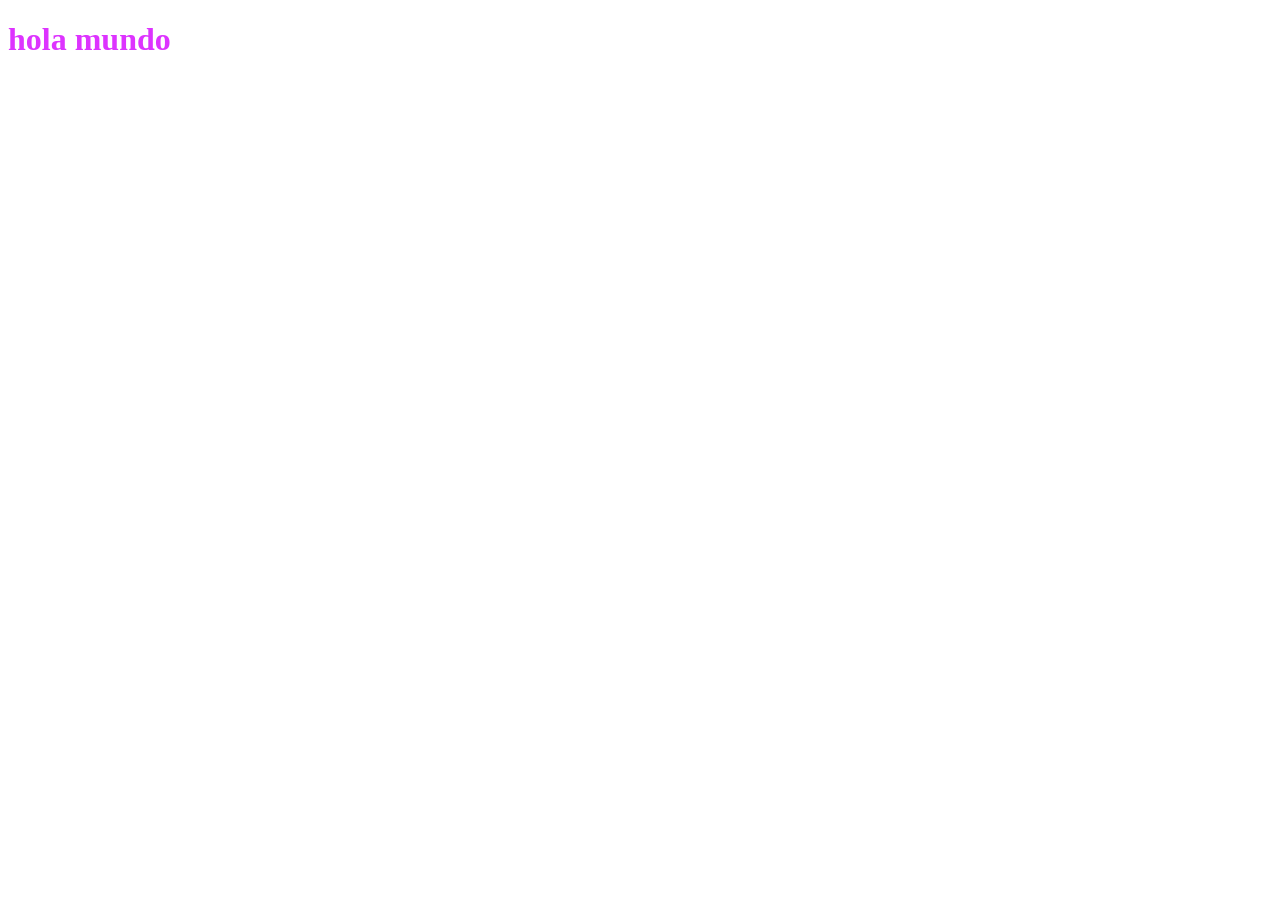
==== index.html @ 5ef5620c "Init commit" ====
<!DOCTYPE html>
<html>
<head>
	<title></title>
	<style>
		* {
		color: #d3f;		}
	</style>
	<script>
		let numero = 10;
		alert(numero - 1);
	</script>
</head>
<body>
<h1>hola mundo</h1>
</body>
</html>
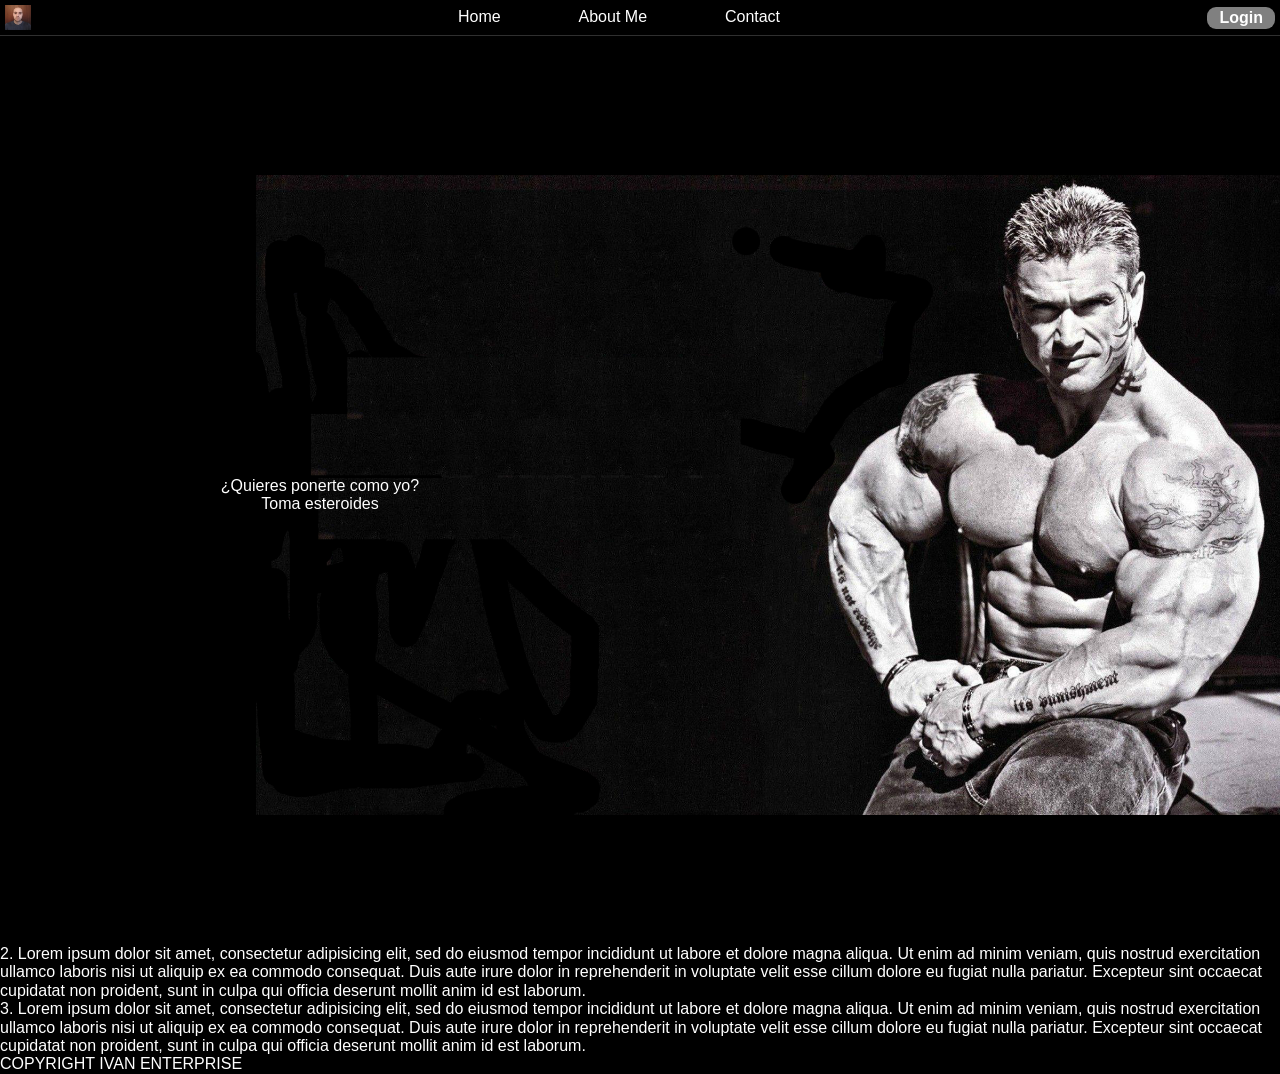
==== commit 950ab44c: "Nav inicial y prueba seccion Home" ====
--- a/index.html
+++ b/index.html
@@ -1,17 +1,52 @@
 <!DOCTYPE html>
-<html>
+<html lang="es">
 <head>
-	<title></title>
-	<style>
-		* {
-		color: #d3f;		}
-	</style>
-	<script>
-		let numero = 10;
-		alert(numero - 1);
-	</script>
+	<title>Gym Session Register</title>
+	<meta charset="UTF-8">
+    <meta name="viewport" content="width=device-width, initial-scale=1.0">
+    <link rel="stylesheet" type="text/css" href="css/styles.css">
+    <link rel="stylesheet" type="text/css" href="css/normalize.css">
+    <script src="js/script.js"></script>
 </head>
 <body>
-<h1>hola mundo</h1>
+		<header class="prueba">
+			<nav>
+				<img src="img/Foto Ivan.jpeg" alt="">
+				<ul>
+					<a href="">Home</a>
+					<a href="#AboutMe">About Me</a>
+					<a href="#Contact">Contact</a>
+				</ul>
+				<button><strong>Login</strong></button>
+			</nav>
+		</header>
+	<main>
+		<div id="Home">
+			<img src="img/bodybuilder2.svg" alt="hombre haciendo pesas" class="main_img">
+			<div class="main-text">
+				<p>¿Quieres ponerte como yo?</p>
+				<p>Toma esteroides</p>
+			</div>
+
+
+		</div>
+		<div id="AboutMe">
+			2. Lorem ipsum dolor sit amet, consectetur adipisicing elit, sed do eiusmod
+			tempor incididunt ut labore et dolore magna aliqua. Ut enim ad minim veniam,
+			quis nostrud exercitation ullamco laboris nisi ut aliquip ex ea commodo
+			consequat. Duis aute irure dolor in reprehenderit in voluptate velit esse
+			cillum dolore eu fugiat nulla pariatur. Excepteur sint occaecat cupidatat non
+			proident, sunt in culpa qui officia deserunt mollit anim id est laborum.
+		</div>
+		<div id="Contact">
+			3. Lorem ipsum dolor sit amet, consectetur adipisicing elit, sed do eiusmod
+			tempor incididunt ut labore et dolore magna aliqua. Ut enim ad minim veniam,
+			quis nostrud exercitation ullamco laboris nisi ut aliquip ex ea commodo
+			consequat. Duis aute irure dolor in reprehenderit in voluptate velit esse
+			cillum dolore eu fugiat nulla pariatur. Excepteur sint occaecat cupidatat non
+			proident, sunt in culpa qui officia deserunt mollit anim id est laborum.
+		</div>
+	</main>
+	<footer>COPYRIGHT IVAN ENTERPRISE</footer>
 </body>
 </html>
--- a/css/styles.css
+++ b/css/styles.css
@@ -0,0 +1,82 @@
+body{
+	font-family: sans-serif;
+	color: white;
+	background-color: black;
+}
+
+main{
+	padding-top: 5vh;
+}
+
+nav{
+	display: flex;
+	justify-content: space-between;
+	gap:10px;
+	padding: 5px;
+	border-bottom: 1px solid rgba(53, 53, 53, 0.9);
+	align-items: center;
+	background-color: #0009;
+	position: fixed;
+	width: 100%;
+}
+
+nav ul{
+	display: flex;
+	justify-content: space-around;
+	min-width: 400px;
+	text-align: center;
+}
+
+nav a{
+	text-decoration: none;
+	color: white;
+}
+
+nav button{
+	border-style: none;
+	background-color: grey;
+	font-family: sans-serif;
+	font-size: 16px;
+	color: white;
+	border-radius: 9px;
+	padding: 2px 12px;
+}
+
+nav img{
+	height: 25px;
+}
+
+#Home{
+	display: flex;
+	height: 100vh;
+	align-items: center;
+	justify-content: end;
+}
+
+#Home img{
+	order: 2;
+	width: 80%;
+}
+
+#Home p{
+	color: white;
+}
+
+.main-text{
+	order: 1;
+	position: absolute;
+	width:50%;
+	left:0;
+	text-align: center;
+}
+
+@media screen and (max-width: 600px){
+	nav{
+		flex-direction: column;
+		justify-content: center;
+
+	}
+	nav ul{
+		flex-direction: column;
+	}
+}
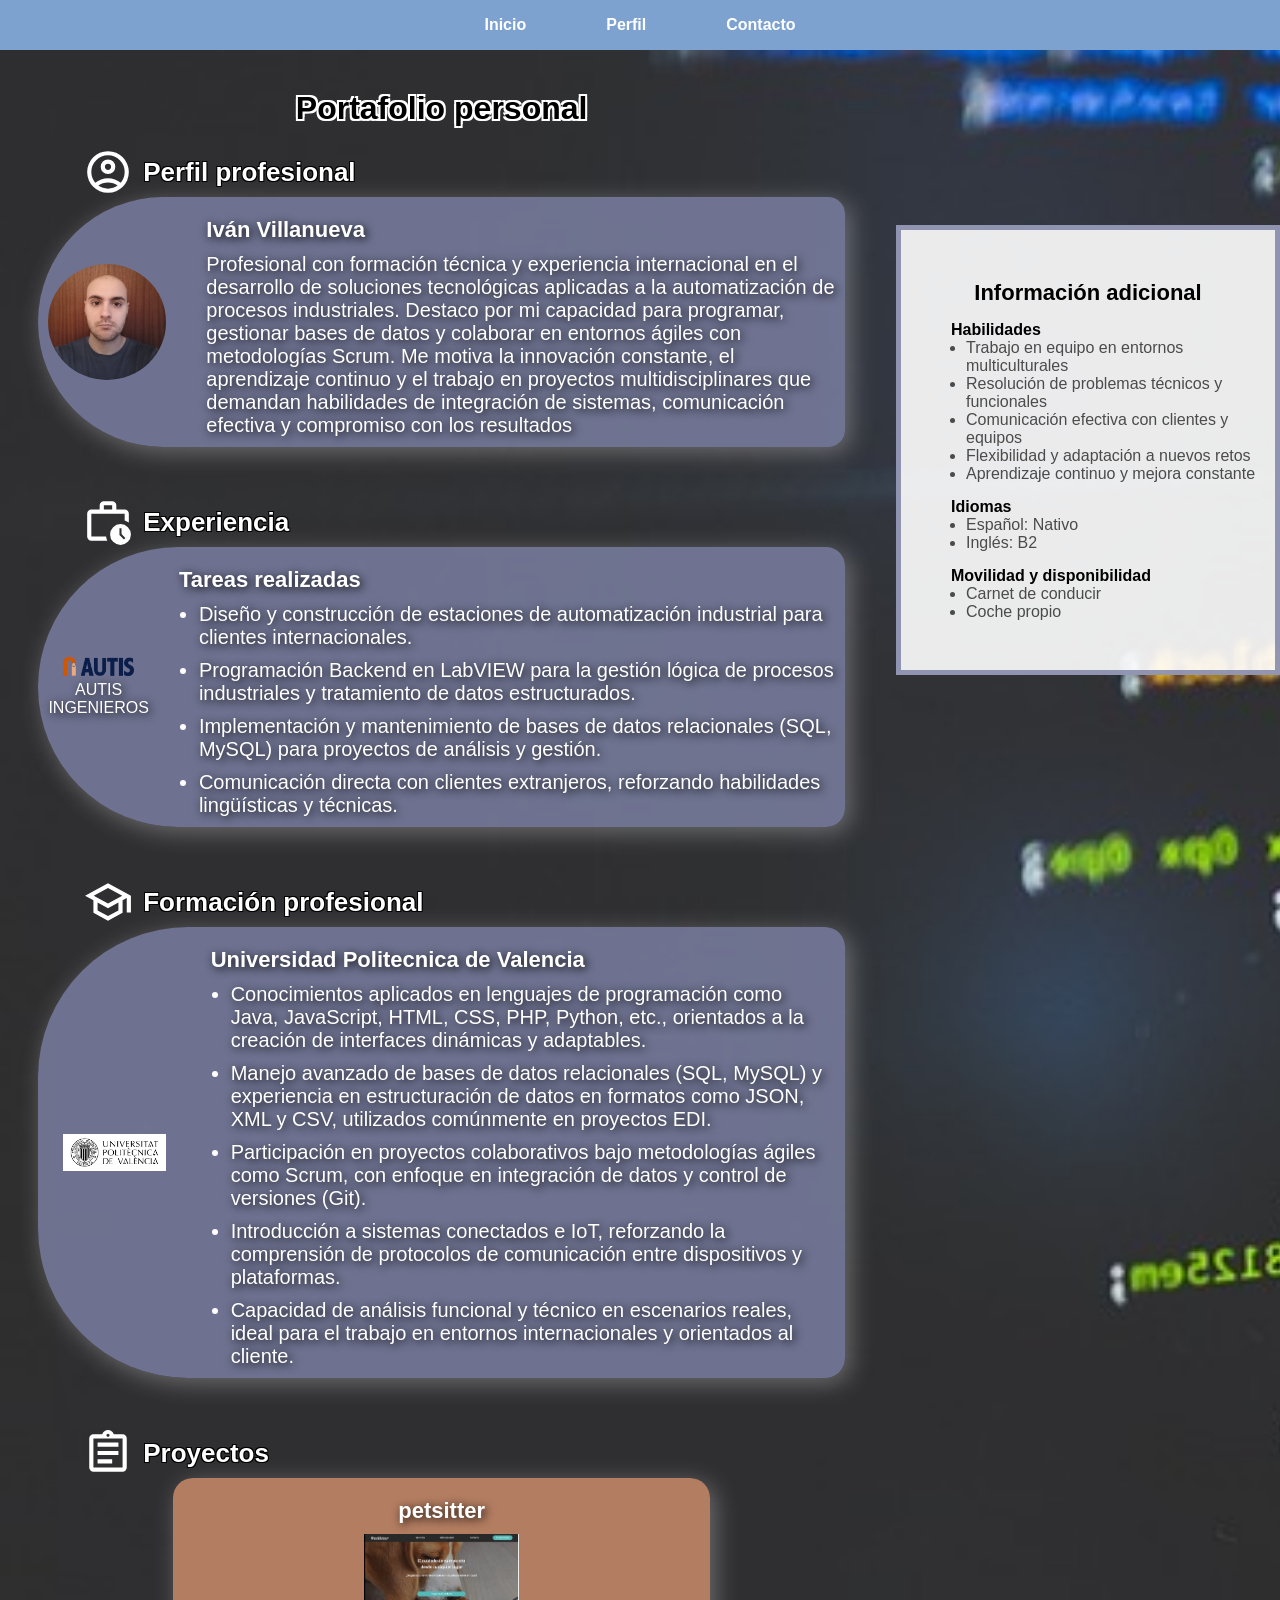
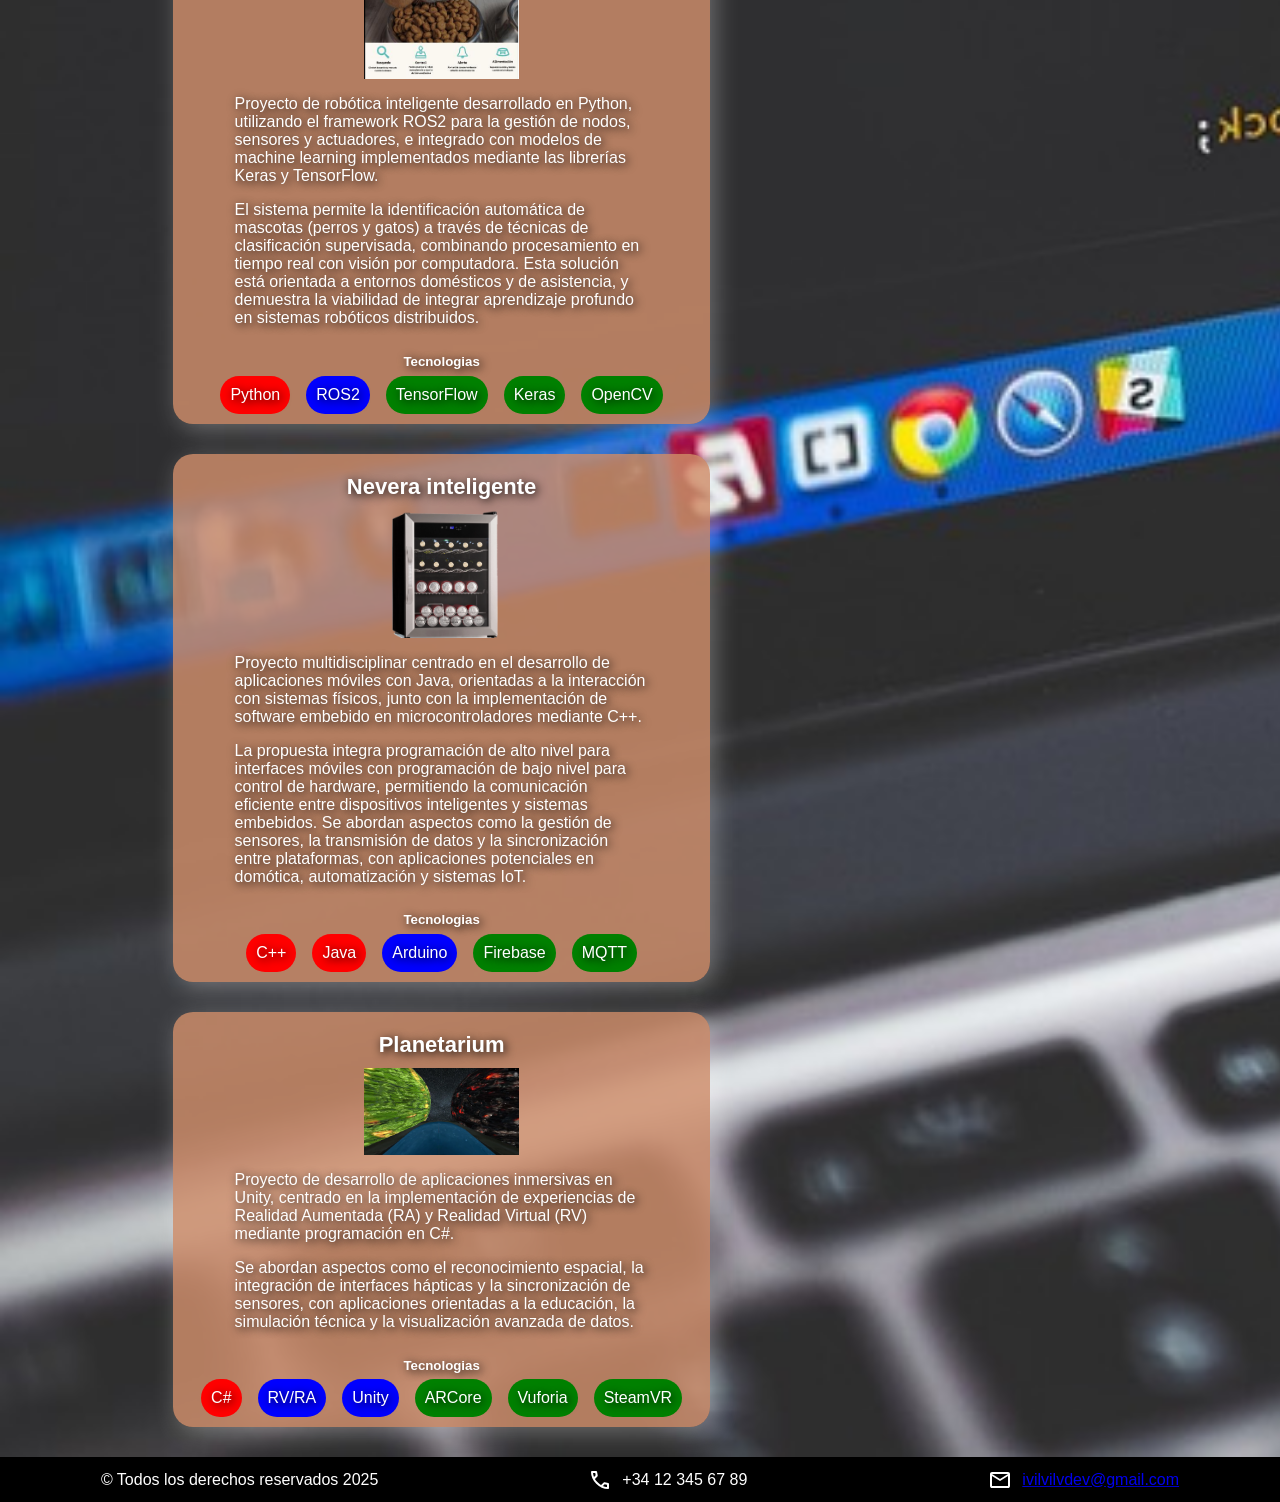
==== commit 5a200984: "Retoques de los primeros proyectos del portafolio" ====
--- a/index.html
+++ b/index.html
@@ -1,52 +1,247 @@
 <!DOCTYPE html>
 <html lang="es">
 <head>
-	<title>Gym Session Register</title>
 	<meta charset="UTF-8">
-    <meta name="viewport" content="width=device-width, initial-scale=1.0">
-    <link rel="stylesheet" type="text/css" href="css/styles.css">
-    <link rel="stylesheet" type="text/css" href="css/normalize.css">
-    <script src="js/script.js"></script>
+	<meta name="viewport" content="width=device-width, initial-scale=1.0">
+	<title>Portafolio de Ivan Villanueva</title>
+	<link rel="stylesheet" type="text/css" href="css/styles_profile.css">
 </head>
 <body>
-		<header class="prueba">
-			<nav>
+	<header>
+		<nav>
+			<ul>
+				<li>
+					<a href="index.html">Inicio</a>
+				</li>
+				<li>
+					<a href="#">Perfil</a>
+				</li>
+				<li>
+					<a href="#">Contacto</a>
+				</li>
+			</ul>
+		</nav>
+	</header>
+	<div class="main-frame">
+	<main>
+		<h1>Portafolio personal</h1>
+		<section>
+			<div class="section_title">
+				<img src="img/profile_icon.svg" alt="" class="section_icon">
+				<h2>Perfil profesional</h2>
+			</div>
+
+			<div class="profile">
 				<img src="img/Foto Ivan.jpeg" alt="">
+				<div>
+					<h3>Iván Villanueva</h3>
+					<p>
+						Profesional con formación técnica y experiencia internacional en 
+						el desarrollo de soluciones tecnológicas aplicadas a la 
+						automatización de procesos industriales. Destaco por mi 
+						capacidad para programar, gestionar bases de datos y colaborar 
+						en entornos ágiles con metodologías Scrum. Me motiva la 
+						innovación constante, el aprendizaje continuo y el trabajo en 
+						proyectos multidisciplinares que demandan habilidades de 
+						integración de sistemas, comunicación efectiva y compromiso 
+						con los resultados
+					</p>
+				</div>
+			</div>
+		</section>
+		
+		<div class="section_title">
+			<img src="img/experience_icon.svg" alt="" class="section_icon">
+			<h2>Experiencia</h2>
+		</div>
+
+		<div class="experience">
+			<div>
+				<img src="img/autis_logo.png" alt="" class="autis_logo">
+				<p>AUTIS INGENIEROS</p>	
+			</div>
+
+			<div>
+				<h3>Tareas realizadas</h3>
 				<ul>
-					<a href="">Home</a>
-					<a href="#AboutMe">About Me</a>
-					<a href="#Contact">Contact</a>
+					<li>
+						Diseño y construcción de estaciones de automatización 
+						industrial para clientes internacionales.
+					</li>
+					<li>
+						Programación Backend en LabVIEW para la gestión lógica de 
+						procesos industriales y tratamiento de datos estructurados.
+					</li>
+					<li>
+						Implementación y mantenimiento de bases de datos 
+						relacionales (SQL, MySQL) para proyectos de análisis y 
+						gestión.
+					</li>
+					<li>
+						Comunicación directa con clientes extranjeros, reforzando 
+						habilidades lingüísticas y técnicas.
+					</li>
 				</ul>
-				<button><strong>Login</strong></button>
-			</nav>
-		</header>
-	<main>
-		<div id="Home">
-			<img src="img/bodybuilder2.svg" alt="hombre haciendo pesas" class="main_img">
-			<div class="main-text">
-				<p>¿Quieres ponerte como yo?</p>
-				<p>Toma esteroides</p>
-			</div>
-
-
-		</div>
-		<div id="AboutMe">
-			2. Lorem ipsum dolor sit amet, consectetur adipisicing elit, sed do eiusmod
-			tempor incididunt ut labore et dolore magna aliqua. Ut enim ad minim veniam,
-			quis nostrud exercitation ullamco laboris nisi ut aliquip ex ea commodo
-			consequat. Duis aute irure dolor in reprehenderit in voluptate velit esse
-			cillum dolore eu fugiat nulla pariatur. Excepteur sint occaecat cupidatat non
-			proident, sunt in culpa qui officia deserunt mollit anim id est laborum.
-		</div>
-		<div id="Contact">
-			3. Lorem ipsum dolor sit amet, consectetur adipisicing elit, sed do eiusmod
-			tempor incididunt ut labore et dolore magna aliqua. Ut enim ad minim veniam,
-			quis nostrud exercitation ullamco laboris nisi ut aliquip ex ea commodo
-			consequat. Duis aute irure dolor in reprehenderit in voluptate velit esse
-			cillum dolore eu fugiat nulla pariatur. Excepteur sint occaecat cupidatat non
-			proident, sunt in culpa qui officia deserunt mollit anim id est laborum.
-		</div>
+
+			</div>
+
+		</div>
+		<div class="section_title">
+			<img src="img/studies_icon.svg" alt="" class="section_icon">
+			<h2>Formación profesional</h2>
+		</div>
+
+		<div class="studies">
+			<img src="img/logo_UPV.jpg" alt="" class="logo_UPV">
+			<div>
+				<h3>Universidad Politecnica de Valencia</h3>
+				<ul>
+					<li>
+						Conocimientos aplicados en lenguajes de programación como 
+						Java, JavaScript, HTML, CSS, PHP, Python, etc., orientados a la 
+						creación de interfaces dinámicas y adaptables.
+					</li>
+					<li>
+						Manejo avanzado de bases de datos relacionales (SQL, 
+						MySQL) y experiencia en estructuración de datos en formatos 
+						como JSON, XML y CSV, utilizados comúnmente en proyectos 
+						EDI.
+					</li>
+					<li>
+						Participación en proyectos colaborativos bajo metodologías 
+						ágiles como Scrum, con enfoque en integración de datos y 
+						control de versiones (Git).
+					</li>
+					<li>
+						Introducción a sistemas conectados e IoT, reforzando la 
+						comprensión de protocolos de comunicación entre 
+						dispositivos y plataformas.
+					</li>
+					<li>
+						Capacidad de análisis funcional y técnico en escenarios reales, 
+						ideal para el trabajo en entornos internacionales y orientados 
+						al cliente.	
+					</li>
+				</ul>
+			</div>
+		</div>
+		<div class="section_title">
+			<img src="img/assignment_icon.svg" alt="" class="section_icon">
+			<h2>Proyectos</h2>
+		</div>
+
+		<div class="projects">
+			<h3>petsitter</h3>
+			<img src="img/landing_page_petsitter.PNG" alt="" class="img_nevera">
+			<p>
+				Proyecto de robótica inteligente desarrollado en Python, utilizando el framework ROS2 para la gestión de nodos,
+				sensores y actuadores, e integrado con modelos de machine learning implementados mediante las librerías Keras y
+				TensorFlow. 
+			</p>
+			<p>
+				El sistema permite la identificación automática de mascotas (perros y gatos) a través de técnicas 
+				de clasificación supervisada, combinando procesamiento en tiempo real con visión por computadora. Esta solución
+				está orientada a entornos domésticos y de asistencia, y demuestra la viabilidad de integrar aprendizaje 
+				profundo en sistemas robóticos distribuidos.
+			</p>
+			<h5>
+				Tecnologias
+			</h5>
+			<ul>
+				<li class="red">Python</li>
+				<li class="blue">ROS2</li>
+				<li class="green">TensorFlow</li>
+				<li class="green">Keras</li>
+				<li class="green">OpenCV</li>
+			</ul>
+			
+			
+		</div>
+		<div class="projects">
+			<h3>Nevera inteligente</h3>
+			<img src="img/nevera inteligente.png" alt="" class="img_nevera">
+			<p>
+				Proyecto multidisciplinar centrado en el desarrollo de aplicaciones móviles con Java, orientadas a la 
+				interacción con sistemas físicos, junto con la implementación de software embebido en microcontroladores 
+				mediante C++.
+			</p>
+			<p>
+				La propuesta integra programación de alto nivel para interfaces móviles con programación de 
+				bajo nivel para control de hardware, permitiendo la comunicación eficiente entre dispositivos inteligentes 
+				y sistemas embebidos. Se abordan aspectos como la gestión de sensores, la transmisión de datos y la 
+				sincronización entre plataformas, con aplicaciones potenciales en domótica, automatización y sistemas IoT.
+			</p>
+			<h5>
+				Tecnologias
+			</h5>
+			<ul>
+				<li class="red">C++</li>
+				<li class="red">Java</li>
+				<li class="blue">Arduino</li>
+				<li class="green">Firebase</li>
+				<li class="green">MQTT</li>
+			</ul>
+		</div>
+		<div class="projects">
+			<h3>Planetarium</h3>
+			<img src="img/planetarium.PNG" alt="" class="img_nevera">
+			<p>
+				Proyecto de desarrollo de aplicaciones inmersivas en Unity, centrado en la implementación de experiencias de
+				Realidad Aumentada (RA) y Realidad Virtual (RV) mediante programación en C#.
+			</p>
+			<p>
+				Se abordan aspectos como el reconocimiento espacial, la integración de interfaces hápticas y la 
+				sincronización de sensores, con aplicaciones orientadas a la educación, la simulación técnica y la 
+				visualización avanzada de datos.
+			</p>
+			<h5>
+				Tecnologias
+			</h5>
+			<ul>
+				<li class="red">C#</li>
+				<li class="blue">RV/RA</li>
+				<li class="blue">Unity</li>
+				<li class="green">ARCore</li>
+				<li class="green">Vuforia</li>
+				<li class="green">SteamVR</li>
+			</ul>
+		</div>
+
 	</main>
-	<footer>COPYRIGHT IVAN ENTERPRISE</footer>
+	<aside>
+		<h3>Información adicional</h3>
+		<h4>Habilidades</h4>
+		<ul>
+			<li>Trabajo en equipo en entornos multiculturales</li>
+			<li>Resolución de problemas técnicos y funcionales</li>
+			<li>Comunicación efectiva con clientes y equipos</li>
+			<li>Flexibilidad y adaptación a nuevos retos</li>
+			<li>Aprendizaje continuo y mejora constante</li>
+		</ul>
+		<h4>Idiomas</h4>
+		<ul>
+			<li>Español: Nativo</li>
+			<li>Inglés: B2</li>
+		</ul>
+		<h4>Movilidad y disponibilidad</h4>
+		<ul>
+			<li>Carnet de conducir</li>
+			<li>Coche propio</li>
+		</ul>
+	</aside>
+	</div>
+	<footer>
+		© Todos los derechos reservados 2025
+		<div>
+			<img src="img/call_icon.svg" alt="phone icon" class="footer_image">
+			+34 12 345 67 89	
+		</div>
+		<div>
+			<img src="img/mail_icon.svg" alt="" class="footer_image">
+			<a href="mailto:ivanvillanueva2899@gmail.com">ivilvilvdev@gmail.com</a>
+		</div>
+
+	</footer>
+	
 </body>
 </html>
--- a/css/styles_profile.css
+++ b/css/styles_profile.css
@@ -0,0 +1,296 @@
+*{
+	padding: 0;
+	margin: 0;
+	box-sizing: border-box;
+	font-family: sans-serif;
+}
+
+body{
+	display: flex;
+	flex-direction: column;
+	justify-content: center;
+	
+	
+	color: white;
+	text-shadow: 2px 2px 10px black;
+	height: 100%;
+}
+
+.profile, .experience, .studies{
+	background-color: rgba(125, 130, 165, 0.82);
+	display: flex;
+	width: 90%;
+	margin: auto;
+	border-radius: 20px;
+	border-top-left-radius: 150px;
+	border-bottom-left-radius: 150px;
+	align-items: center;
+	padding: 10px;
+	box-shadow: rgba(255, 255, 255, 0.3) 5px 5px 25px;
+	margin-bottom: 30px;
+}
+
+h3 + p{
+	font-size: 20px;
+}
+
+h3{
+	margin: 10px 0;
+	font-size: 22px;
+}
+
+.profile img{
+	width: 15%;
+	border-radius: 50%;
+}
+
+.profile div{
+	margin-left: 40px;
+}
+
+h1{
+	margin: 40px 0 0 0;
+	text-align: center;
+	color: black;
+  	text-shadow: -2px -2px 0 white,
+               2px -2px 0 white,
+              -2px  2px 0 white,
+               2px  2px 0 white;
+}
+
+h2{
+	font-size: 26px;
+  	text-shadow: -1px -1px 0 black,
+       1px -1px 0 black,
+      -1px  1px 0 black,
+       1px  1px 0 black;
+}
+
+main{
+	display: flex;
+	flex-direction: column;
+	justify-content: flex-start;
+	left: -15.5%;
+	width: 70%;
+	position: relative;
+}
+
+header{
+	height: 50px;
+	position: fixed;
+	z-index: 10;
+	top: 0;
+	width: 100%;
+	background-color: rgba(94, 139, 196, .8);
+	margin-bottom: 50px;
+}
+
+nav ul{
+	height: 50px;
+	display: flex;
+	align-items: center;
+	justify-content: center;
+}
+
+nav li:hover{
+	background-color: rgba(94, 139, 255, .8);
+	transition: background-color .8s;
+}
+
+nav li{
+	list-style: none;
+	height: 100%;
+	display: flex;
+	align-items: center;
+	padding: 0 20px;
+}
+
+nav ul a{
+	text-decoration: none;
+	text-shadow: none;
+	margin: 0px 20px;
+	color: white;
+	font-weight: bold;
+}
+
+.autis_logo{
+	width: 70%;
+	margin: auto;
+}
+
+.section_icon{
+	width: 50px;
+}
+
+.section_title{
+	margin-bottom: 0;
+	margin-left: 10%;
+    margin-top: 20px;
+    display: flex;
+    align-items: center;
+    gap: 10px;
+ }
+
+ .experience div:first-child{
+	display: flex;
+	flex-direction: column;
+	width: 15%;
+	gap:5px;
+	text-align: center;
+	justify-content: center;
+	margin-right: 30px;
+}
+
+.experience li{
+	margin-left: 20px;
+	font-size: 20px;
+}
+
+.experience ul{
+	display: flex;
+	flex-direction: column;
+	gap: 10px;
+}
+
+.logo_UPV{
+	width: 13%;
+	margin: 0 15px;
+}
+
+.studies li{
+	font-size: 20px;
+	margin-left: 20px;
+}
+
+.studies div{
+	margin-left: 30px;
+}
+
+.studies ul{
+	display: flex;
+	flex-direction: column;
+	gap: 10px;
+}
+
+footer{
+	background-color: rgba(0,0,0, 1);
+	display: flex;
+	justify-content: center;
+	align-items: center;
+	gap: 200px;
+	height: 5vh;
+	position: relative;
+	z-index: 10;
+}
+
+footer div{
+	display: flex;
+	align-items: center;
+	min-width: 200px;
+}
+
+.footer_image{
+	height: 10%;
+	margin: 0 10px;
+}
+
+.main-frame{
+	display: flex;
+	justify-content: center;
+	height: 100%;
+	background: url("../img/fondo_pantalla5.jpg");
+	background-size: cover;
+	margin-top: 50px;
+}
+
+aside{
+	display: flex;
+	flex-direction: column;
+	justify-content: center;
+	width: 30%;
+	height: 50vh;
+	top: 25%;
+	background-color: rgba(255,255,255,.9);
+	position: fixed;
+	right: 0;
+	text-shadow: none;
+	border: 5px solid rgba(125, 130, 165, 0.82);
+}
+
+h4, aside h3{
+	color: black;
+	text-shadow: none;
+	margin-top: 15px;
+}
+
+aside h3{
+	margin-bottom: 0;
+	margin-top: 0;
+	text-align: center;
+}
+
+h4, aside ul{
+	margin-left: 50px;
+}
+
+aside li{
+	color: rgba(75,75,75);
+	margin-left: 15px;
+}
+
+.img_nevera{
+	width: 30%;
+}
+
+.projects{
+	display: flex;
+	flex-direction: column;
+	width: 60%;
+	margin: auto;
+	border-radius: 20px;
+	align-items: center;
+	padding: 10px;
+	box-shadow: rgba(255, 255, 255, 0.3) 5px 5px 25px;
+	margin-bottom: 30px;
+	background-color: rgba(209, 143, 108, 0.82);
+}
+
+.projects div{
+	flex-direction: column;
+}
+
+.projects p{
+	width: 80%;
+	margin-top: 1em;
+}
+
+.projects ul{
+	list-style: none;
+	display: flex;
+	gap: 1em;
+	margin: 0;
+	padding: 0;
+
+}
+
+.projects li{
+	border-radius: 20px;
+	padding: 10px;
+}
+
+.red{
+	background-color: red;
+}
+
+.blue{
+	background-color: blue;
+}
+
+.green{
+	background-color: green;
+}
+
+h5{
+	margin-top: 2em;
+	margin-bottom: 0.5em;
+}
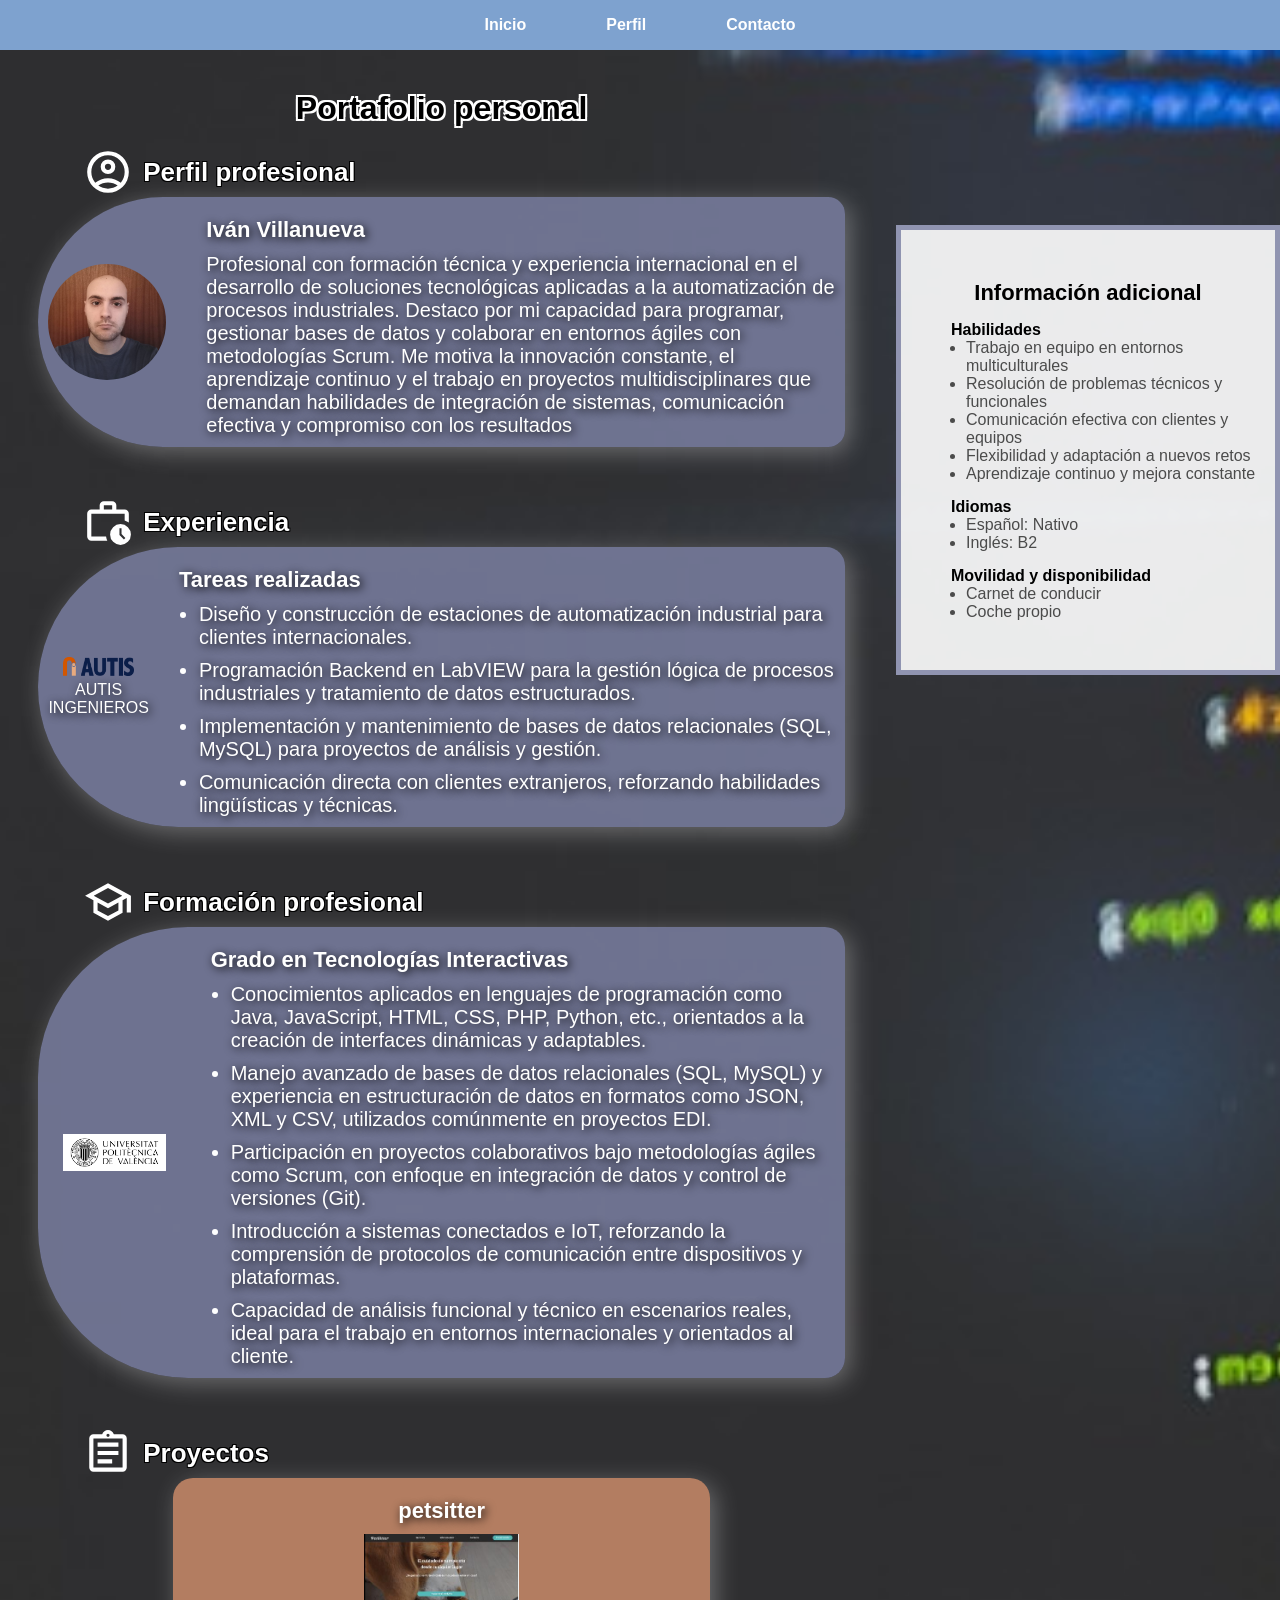
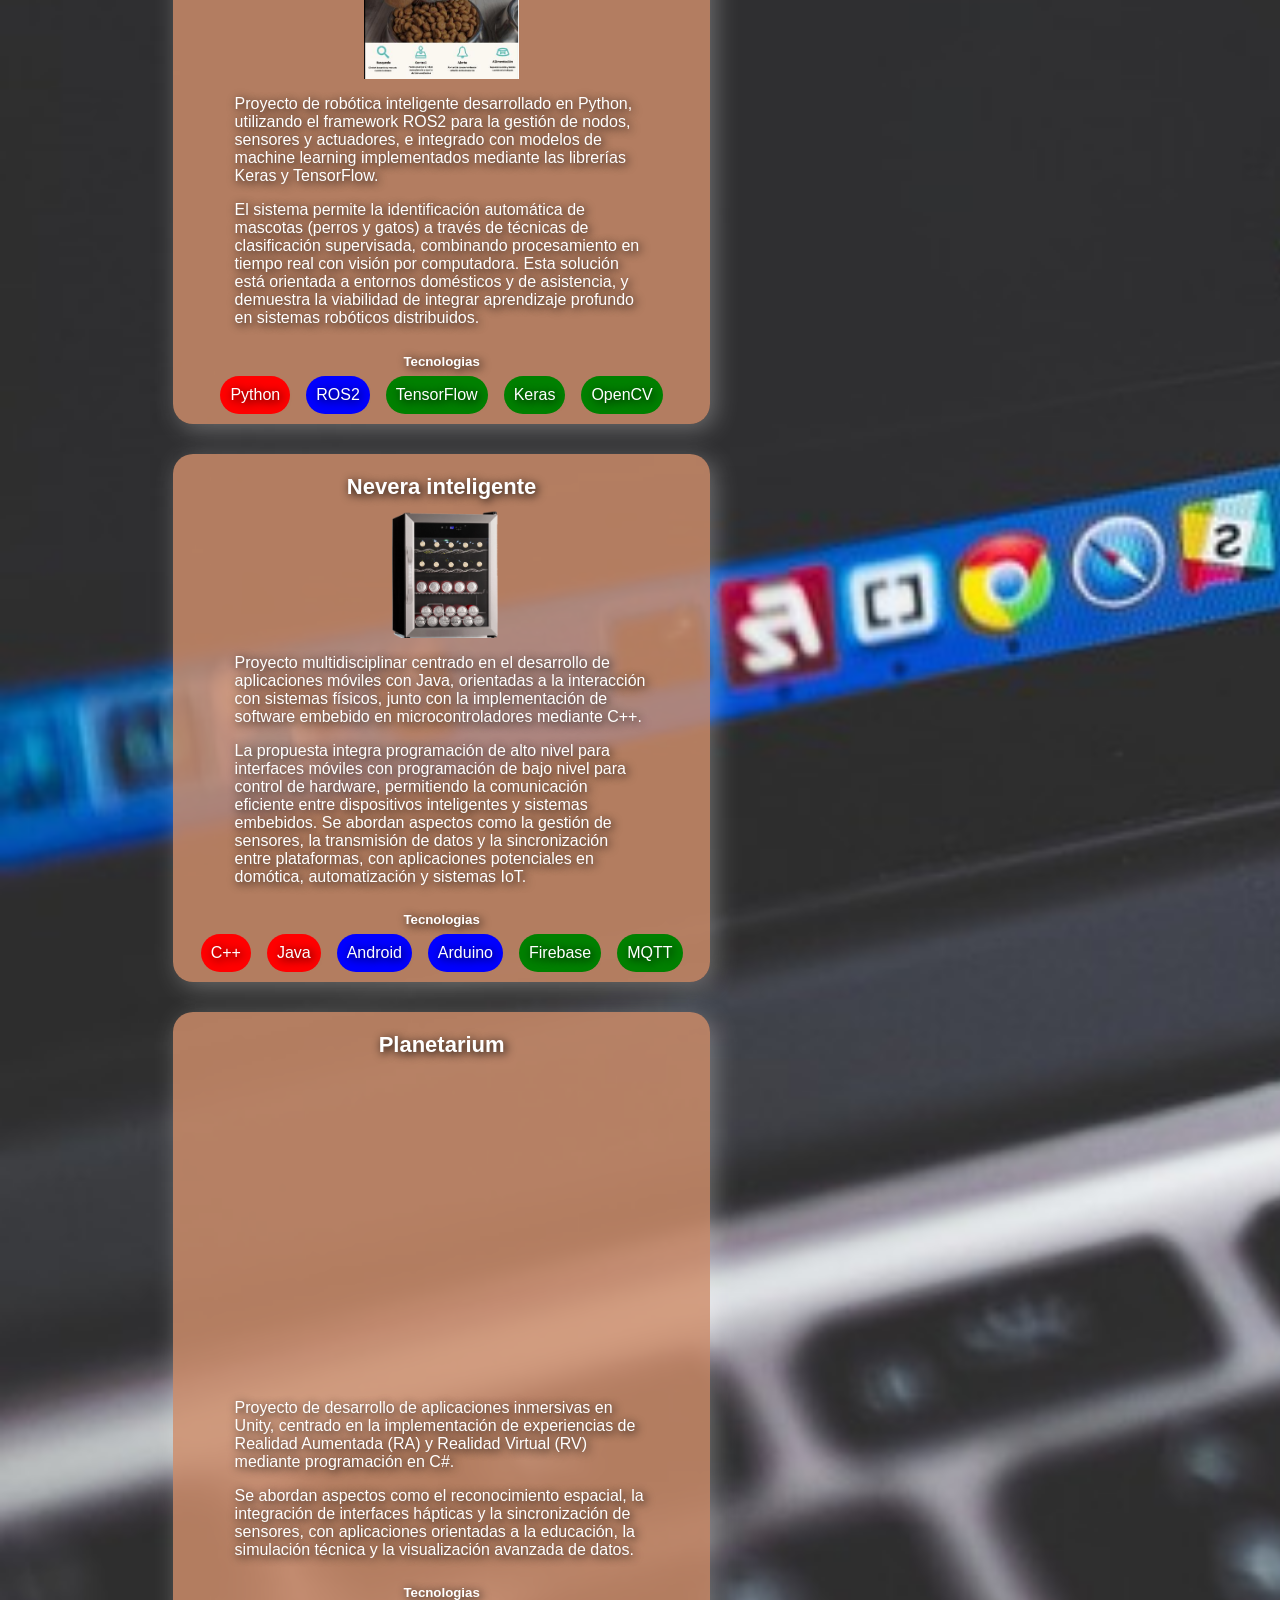
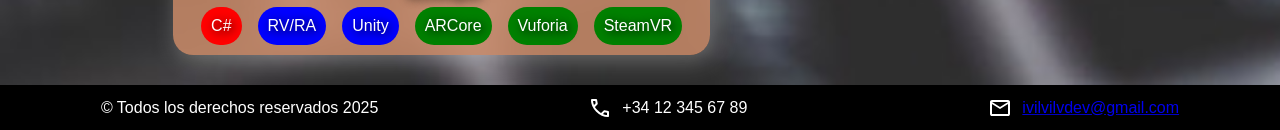
==== commit 687216c2: "Mejoras en el contenido de Planetarium" ====
--- a/index.html
+++ b/index.html
@@ -94,7 +94,7 @@
 		<div class="studies">
 			<img src="img/logo_UPV.jpg" alt="" class="logo_UPV">
 			<div>
-				<h3>Universidad Politecnica de Valencia</h3>
+				<h3>Grado en Tecnologías Interactivas</h3>
 				<ul>
 					<li>
 						Conocimientos aplicados en lenguajes de programación como 
@@ -177,6 +177,7 @@
 			<ul>
 				<li class="red">C++</li>
 				<li class="red">Java</li>
+				<li class="blue">Android</li>
 				<li class="blue">Arduino</li>
 				<li class="green">Firebase</li>
 				<li class="green">MQTT</li>
@@ -184,7 +185,17 @@
 		</div>
 		<div class="projects">
 			<h3>Planetarium</h3>
+			<!--
 			<img src="img/planetarium.PNG" alt="" class="img_nevera">
+			-->
+			<iframe width="560" height="315"
+				src="https://www.youtube.com/embed/20aK0ELt-Vw"
+				title="YouTube video player"
+				frameborder="0"
+				allow="accelerometer; autoplay; clipboard-write; encrypted-media; gyroscope; picture-in-picture"
+				allowfullscreen>
+			</iframe>
+
 			<p>
 				Proyecto de desarrollo de aplicaciones inmersivas en Unity, centrado en la implementación de experiencias de
 				Realidad Aumentada (RA) y Realidad Virtual (RV) mediante programación en C#.
@@ -244,4 +255,6 @@
 	</footer>
 	
 </body>
+
+
 </html>
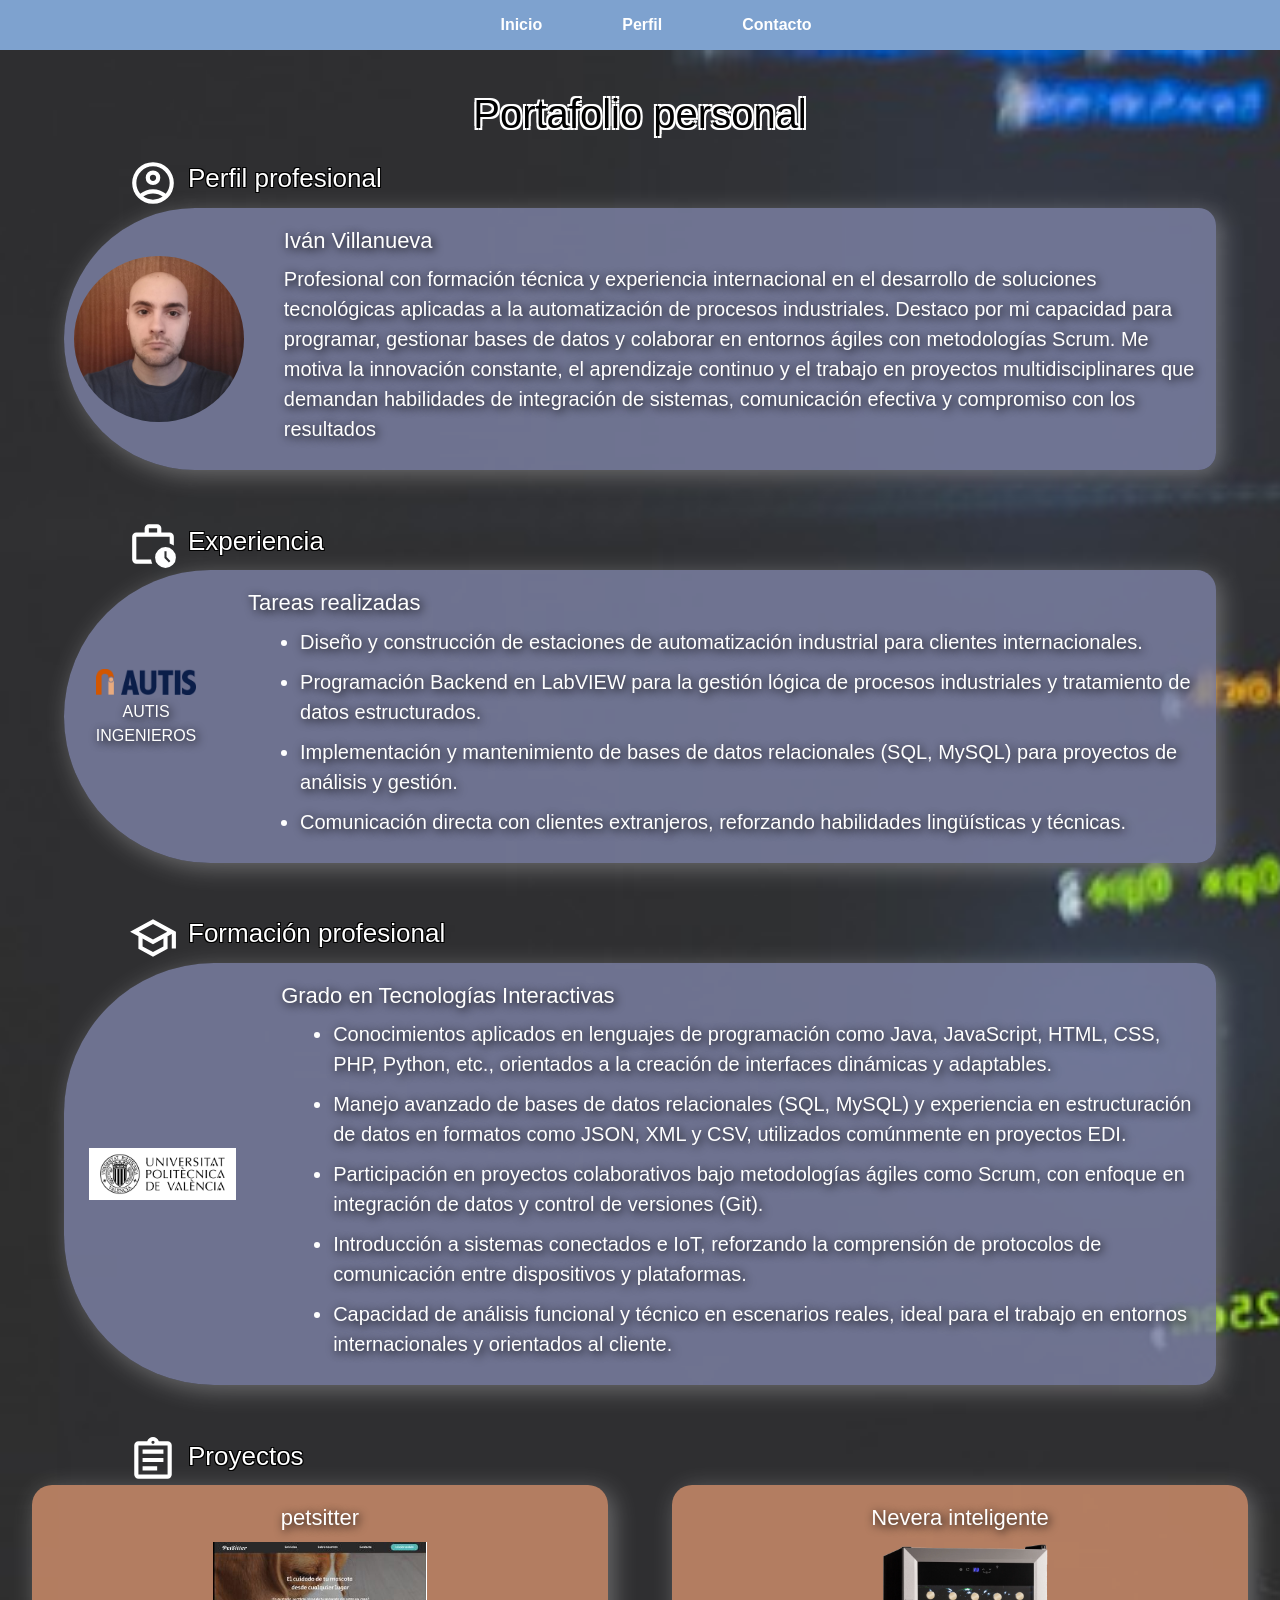
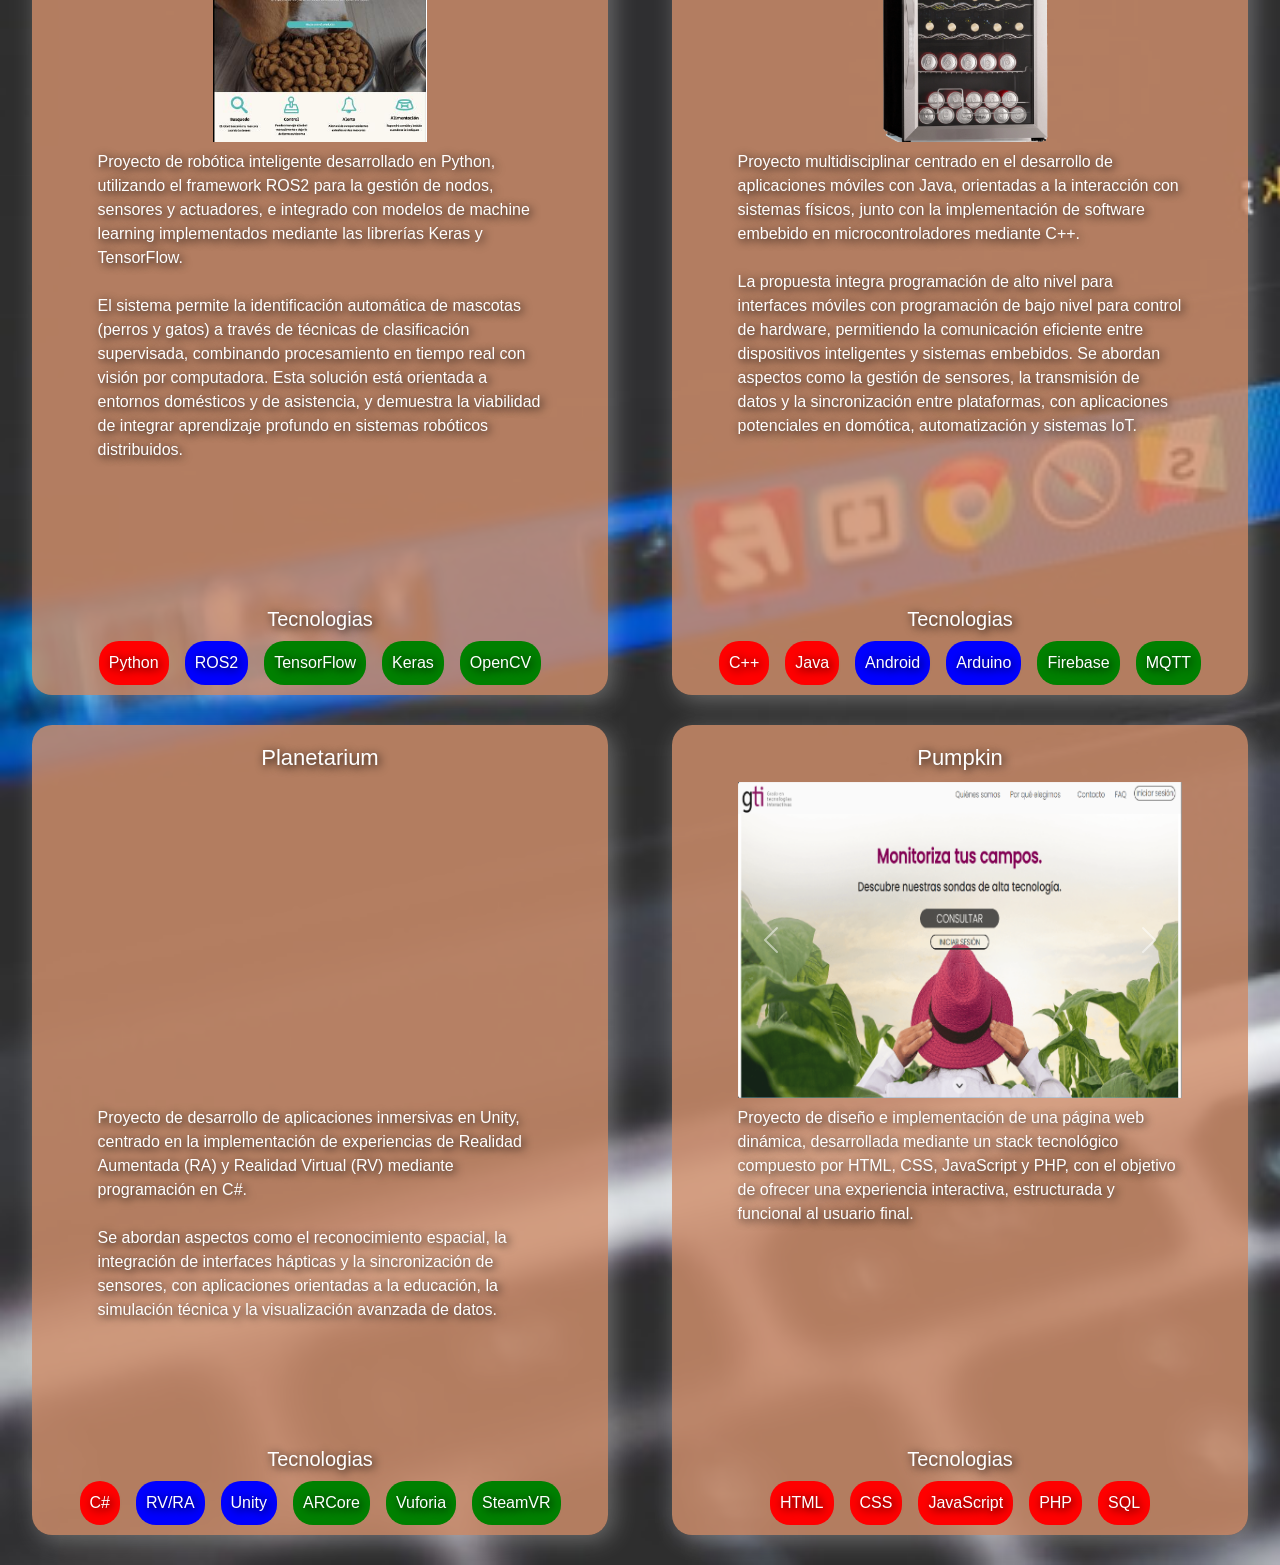
==== commit febbc28e: "Añadido proyecto Pumpkin y mejora del diseño responsive de las tarjetas de los proyectos" ====
--- a/index.html
+++ b/index.html
@@ -4,7 +4,10 @@
 	<meta charset="UTF-8">
 	<meta name="viewport" content="width=device-width, initial-scale=1.0">
 	<title>Portafolio de Ivan Villanueva</title>
-	<link rel="stylesheet" type="text/css" href="css/styles_profile.css">
+	<link href="https://cdn.jsdelivr.net/npm/bootstrap@5.3.0/dist/css/bootstrap.min.css" rel="stylesheet">
+	<script src="https://cdn.jsdelivr.net/npm/bootstrap@5.3.0/dist/js/bootstrap.bundle.min.js"></script>
+	<link rel="stylesheet" type="text/css" href="css/styles.css">
+	
 </head>
 <body>
 	<header>
@@ -22,7 +25,6 @@
 			</ul>
 		</nav>
 	</header>
-	<div class="main-frame">
 	<main>
 		<h1>Portafolio personal</h1>
 		<section>
@@ -49,7 +51,7 @@
 				</div>
 			</div>
 		</section>
-		
+
 		<div class="section_title">
 			<img src="img/experience_icon.svg" alt="" class="section_icon">
 			<h2>Experiencia</h2>
@@ -129,131 +131,159 @@
 			<img src="img/assignment_icon.svg" alt="" class="section_icon">
 			<h2>Proyectos</h2>
 		</div>
-
-		<div class="projects">
-			<h3>petsitter</h3>
-			<img src="img/landing_page_petsitter.PNG" alt="" class="img_nevera">
-			<p>
-				Proyecto de robótica inteligente desarrollado en Python, utilizando el framework ROS2 para la gestión de nodos,
-				sensores y actuadores, e integrado con modelos de machine learning implementados mediante las librerías Keras y
-				TensorFlow. 
-			</p>
-			<p>
-				El sistema permite la identificación automática de mascotas (perros y gatos) a través de técnicas 
-				de clasificación supervisada, combinando procesamiento en tiempo real con visión por computadora. Esta solución
-				está orientada a entornos domésticos y de asistencia, y demuestra la viabilidad de integrar aprendizaje 
-				profundo en sistemas robóticos distribuidos.
-			</p>
-			<h5>
-				Tecnologias
-			</h5>
-			<ul>
-				<li class="red">Python</li>
-				<li class="blue">ROS2</li>
-				<li class="green">TensorFlow</li>
-				<li class="green">Keras</li>
-				<li class="green">OpenCV</li>
-			</ul>
-			
-			
-		</div>
-		<div class="projects">
-			<h3>Nevera inteligente</h3>
-			<img src="img/nevera inteligente.png" alt="" class="img_nevera">
-			<p>
-				Proyecto multidisciplinar centrado en el desarrollo de aplicaciones móviles con Java, orientadas a la 
-				interacción con sistemas físicos, junto con la implementación de software embebido en microcontroladores 
-				mediante C++.
-			</p>
-			<p>
-				La propuesta integra programación de alto nivel para interfaces móviles con programación de 
-				bajo nivel para control de hardware, permitiendo la comunicación eficiente entre dispositivos inteligentes 
-				y sistemas embebidos. Se abordan aspectos como la gestión de sensores, la transmisión de datos y la 
-				sincronización entre plataformas, con aplicaciones potenciales en domótica, automatización y sistemas IoT.
-			</p>
-			<h5>
-				Tecnologias
-			</h5>
-			<ul>
-				<li class="red">C++</li>
-				<li class="red">Java</li>
-				<li class="blue">Android</li>
-				<li class="blue">Arduino</li>
-				<li class="green">Firebase</li>
-				<li class="green">MQTT</li>
-			</ul>
-		</div>
-		<div class="projects">
-			<h3>Planetarium</h3>
-			<!--
-			<img src="img/planetarium.PNG" alt="" class="img_nevera">
-			-->
-			<iframe width="560" height="315"
-				src="https://www.youtube.com/embed/20aK0ELt-Vw"
-				title="YouTube video player"
-				frameborder="0"
-				allow="accelerometer; autoplay; clipboard-write; encrypted-media; gyroscope; picture-in-picture"
-				allowfullscreen>
-			</iframe>
-
-			<p>
-				Proyecto de desarrollo de aplicaciones inmersivas en Unity, centrado en la implementación de experiencias de
-				Realidad Aumentada (RA) y Realidad Virtual (RV) mediante programación en C#.
-			</p>
-			<p>
-				Se abordan aspectos como el reconocimiento espacial, la integración de interfaces hápticas y la 
-				sincronización de sensores, con aplicaciones orientadas a la educación, la simulación técnica y la 
-				visualización avanzada de datos.
-			</p>
-			<h5>
-				Tecnologias
-			</h5>
-			<ul>
-				<li class="red">C#</li>
-				<li class="blue">RV/RA</li>
-				<li class="blue">Unity</li>
-				<li class="green">ARCore</li>
-				<li class="green">Vuforia</li>
-				<li class="green">SteamVR</li>
-			</ul>
-		</div>
-
+		<div class="projects-container">
+			<div class="projects">
+				<h3>petsitter</h3>
+				<img src="img/landing_page_petsitter.PNG" alt="">
+				<p>
+					Proyecto de robótica inteligente desarrollado en Python, utilizando el framework ROS2 para la gestión de nodos,
+					sensores y actuadores, e integrado con modelos de machine learning implementados mediante las librerías Keras y
+					TensorFlow. 
+				</p>
+				<p>
+					El sistema permite la identificación automática de mascotas (perros y gatos) a través de técnicas 
+					de clasificación supervisada, combinando procesamiento en tiempo real con visión por computadora. Esta solución
+					está orientada a entornos domésticos y de asistencia, y demuestra la viabilidad de integrar aprendizaje 
+					profundo en sistemas robóticos distribuidos.
+				</p>
+				<div class="technology">
+					<h5 >
+						Tecnologias
+					</h5>
+					<ul>
+						<li class="red">Python</li>
+						<li class="blue">ROS2</li>
+						<li class="green">TensorFlow</li>
+						<li class="green">Keras</li>
+						<li class="green">OpenCV</li>
+					</ul>
+				</div>
+				
+			</div>
+			<div class="projects">
+				<h3>Nevera inteligente</h3>
+				<img src="img/nevera inteligente.png" alt="">
+				<p>
+					Proyecto multidisciplinar centrado en el desarrollo de aplicaciones móviles con Java, orientadas a la 
+					interacción con sistemas físicos, junto con la implementación de software embebido en microcontroladores 
+					mediante C++.
+				</p>
+				<p>
+					La propuesta integra programación de alto nivel para interfaces móviles con programación de 
+					bajo nivel para control de hardware, permitiendo la comunicación eficiente entre dispositivos inteligentes 
+					y sistemas embebidos. Se abordan aspectos como la gestión de sensores, la transmisión de datos y la 
+					sincronización entre plataformas, con aplicaciones potenciales en domótica, automatización y sistemas IoT.
+				</p>
+				<div class="technology">
+					<h5>
+						Tecnologias
+					</h5>
+					<ul>
+						<li class="red">C++</li>
+						<li class="red">Java</li>
+						<li class="blue">Android</li>
+						<li class="blue">Arduino</li>
+						<li class="green">Firebase</li>
+						<li class="green">MQTT</li>
+					</ul>
+				</div>
+			</div>
+			<div class="projects">
+				<h3>Planetarium</h3>
+				<iframe
+					src="https://www.youtube-nocookie.com/embed/20aK0ELt-Vw"
+					title="YouTube video player"
+					referrerpolicy="origin"
+					allow="accelerometer; autoplay; clipboard-write; encrypted-media; gyroscope; picture-in-picture"
+					allowfullscreen>
+				</iframe>
+
+				<p>
+					Proyecto de desarrollo de aplicaciones inmersivas en Unity, centrado en la implementación de experiencias de
+					Realidad Aumentada (RA) y Realidad Virtual (RV) mediante programación en C#.
+				</p>
+				<p>
+					Se abordan aspectos como el reconocimiento espacial, la integración de interfaces hápticas y la 
+					sincronización de sensores, con aplicaciones orientadas a la educación, la simulación técnica y la 
+					visualización avanzada de datos.
+				</p>
+				<div class="technology">
+					<h5>
+						Tecnologias
+					</h5>
+					<ul>
+						<li class="red">C#</li>
+						<li class="blue">RV/RA</li>
+						<li class="blue">Unity</li>
+						<li class="green">ARCore</li>
+						<li class="green">Vuforia</li>
+						<li class="green">SteamVR</li>
+					</ul>
+				</div>
+				
+			</div>
+			<div class="projects">
+				<h3>Pumpkin</h3>
+				<div id="miCarrusel" class="carousel slide" data-bs-ride="carousel">
+					<div class="carousel-inner">
+						<div class="carousel-item active">
+							<img src="img/Pumpkin1.PNG" class="d-block w-100" alt="...">
+						</div>
+						<div class="carousel-item">
+							<img src="img/Pumpkin2.PNG" class="d-block w-100" alt="...">
+						</div>
+						<div class="carousel-item">
+							<img src="img/Pumpkin3.PNG" class="d-block w-100" alt="...">
+						</div>
+						<div class="carousel-item">
+							<img src="img/Pumpkin4.PNG" class="d-block w-100" alt="...">
+						</div>
+						<div class="carousel-item">
+							<img src="img/Pumpkin5.PNG" class="d-block w-100" alt="...">
+						</div>
+					</div>
+					<button class="carousel-control-prev" type="button" data-bs-target="#miCarrusel" data-bs-slide="prev">
+						<span class="carousel-control-prev-icon"></span>
+					</button>
+					<button class="carousel-control-next" type="button" data-bs-target="#miCarrusel" data-bs-slide="next">
+						<span class="carousel-control-next-icon"></span>
+					</button>
+				</div>
+
+				<p>
+					Proyecto de diseño e implementación de una página web dinámica, desarrollada mediante un stack 
+					tecnológico compuesto por HTML, CSS, JavaScript y PHP, con el objetivo de ofrecer una experiencia 
+					interactiva, estructurada y funcional al usuario final.
+				</p>
+				<div class="technology">
+					<h5>
+						Tecnologias
+					</h5>
+					<ul>
+						<li class="red">HTML</li>
+						<li class="red">CSS</li>
+						<li class="red">JavaScript</li>
+						<li class="red">PHP</li>
+						<li class="red">SQL</li>
+					</ul>
+				</div>
+				
+			</div>
+		</div>
 	</main>
-	<aside>
-		<h3>Información adicional</h3>
-		<h4>Habilidades</h4>
-		<ul>
-			<li>Trabajo en equipo en entornos multiculturales</li>
-			<li>Resolución de problemas técnicos y funcionales</li>
-			<li>Comunicación efectiva con clientes y equipos</li>
-			<li>Flexibilidad y adaptación a nuevos retos</li>
-			<li>Aprendizaje continuo y mejora constante</li>
-		</ul>
-		<h4>Idiomas</h4>
-		<ul>
-			<li>Español: Nativo</li>
-			<li>Inglés: B2</li>
-		</ul>
-		<h4>Movilidad y disponibilidad</h4>
-		<ul>
-			<li>Carnet de conducir</li>
-			<li>Coche propio</li>
-		</ul>
-	</aside>
-	</div>
+	<!--
 	<footer>
 		© Todos los derechos reservados 2025
 		<div>
-			<img src="img/call_icon.svg" alt="phone icon" class="footer_image">
+			<img src="img/call_icon.svg" alt="phone icon">
 			+34 12 345 67 89	
 		</div>
 		<div>
-			<img src="img/mail_icon.svg" alt="" class="footer_image">
+			<img src="img/mail_icon.svg" alt="">
 			<a href="mailto:ivanvillanueva2899@gmail.com">ivilvilvdev@gmail.com</a>
 		</div>
-
 	</footer>
-	
+	-->
 </body>
 
 
--- a/css/styles.css
+++ b/css/styles.css
@@ -0,0 +1,360 @@
+/*--------------------------------Global--------------------------------*/
+*{
+	padding: 0;
+	margin: 0;
+	box-sizing: border-box;
+	font-family: sans-serif;
+}
+
+body{
+	display: flex;
+	flex-direction: column;
+	justify-content: center;
+	color: white;
+	text-shadow: 2px 2px 10px black;
+	height: 100%;
+	width: 100%;
+}
+/*--------------------------------END Global--------------------------------*/
+
+/*--------------------------------h1, h2, h3, h4, h5 elements--------------------------------*/
+h1{
+	margin: 40px 0 0 0;
+	text-align: center;
+	color: black;
+	text-shadow: -2px -2px 0 white,
+    2px -2px 0 white,
+	-2px  2px 0 white,
+    2px  2px 0 white;
+}
+
+h2{
+	font-size: 26px;
+	text-shadow: -1px -1px 0 black,
+    1px -1px 0 black,
+    -1px  1px 0 black,
+    1px  1px 0 black;
+}
+
+h3{
+	margin: 10px 0;
+	font-size: 22px;
+}
+
+h3 + p{
+	font-size: 20px;
+}
+
+h4, aside h3{
+	color: black;
+	text-shadow: none;
+	margin-top: 15px;
+}
+
+aside h3{
+	margin-bottom: 0;
+	margin-top: 0;
+	text-align: center;
+}
+
+h4, aside ul{
+	margin-left: 50px;
+}
+
+h5{
+	margin-top: 1em;
+	margin-bottom: 0.5em;
+	text-align: center;
+}
+/*--------------------------------END h1, h2, h3, h4, h5 elements--------------------------------*/
+
+/*--------------------------------Layout--------------------------------*/
+header{
+	height: 50px;
+	position: fixed;
+	z-index: 10;
+	top: 0;
+	width: 100%;
+	background-color: rgba(94, 139, 196, .8);
+	margin-bottom: 50px;
+}
+
+main{
+	display: flex;
+	flex-direction: column;
+	justify-content: center;
+	width: 100%;
+	background: url("../img/fondo_pantalla5.jpg");
+	background-size: cover;
+	margin-top: 50px;
+}
+
+.main-frame{
+	display: flex;
+	justify-content: center;
+	width: 100%;
+	background: url("../img/fondo_pantalla5.jpg");
+	background-size: cover;
+	margin-top: 50px;
+}
+
+aside{
+	display: flex;
+	flex-direction: column;
+	justify-content: center;
+	width: 30%;
+	height: 50vh;
+	top: 25%;
+	background-color: rgba(255,255,255,.9);
+	position: fixed;
+	right: 0;
+	text-shadow: none;
+	border: 5px solid rgba(125, 130, 165, 0.82);
+}
+
+aside li{
+	color: rgba(75,75,75);
+	margin-left: 15px;
+}
+
+footer{
+	background-color: rgba(0,0,0, 1);
+	display: flex;
+	justify-content: center;
+	align-items: center;
+	gap: 200px;
+	height: 5vh;
+	position: relative;
+	z-index: 10;
+	width: 100%;
+}
+
+footer div{
+	display: flex;
+	align-items: center;
+	min-width: 200px;
+}
+
+.footer img{
+	height: 10%;
+	margin: 0 10px;
+}
+/*--------------------------------END Layout--------------------------------*/
+
+/*--------------------------------Navigation--------------------------------*/
+nav ul{
+	height: 50px;
+	display: flex;
+	align-items: center;
+	justify-content: center;
+}
+
+nav li{
+	list-style: none;
+	height: 100%;
+	display: flex;
+	align-items: center;
+	padding: 0 20px;
+}
+
+nav ul a{
+	text-decoration: none;
+	text-shadow: none;
+	margin: 0px 20px;
+	color: white;
+	font-weight: bold;
+}
+/*--------------------------------States and interactions--------------------------------*/
+nav li:hover{
+	background-color: rgba(94, 139, 255, .8);
+	transition: background-color .8s;
+}
+/*--------------------------------END States and interactions--------------------------------*/
+/*--------------------------------END Navigation--------------------------------*/
+
+/*--------------------------------Main content--------------------------------*/
+.profile, .experience, .studies{
+	background-color: rgba(125, 130, 165, 0.82);
+	display: flex;
+	width: 90%;
+	margin: auto;
+	border-radius: 20px;
+	border-top-left-radius: 150px;
+	border-bottom-left-radius: 150px;
+	align-items: center;
+	padding: 10px;
+	box-shadow: rgba(255, 255, 255, 0.3) 5px 5px 25px;
+	margin-bottom: 30px;
+}
+
+/*--------------------------------Profile content--------------------------------*/
+.profile img{
+	width: 15%;
+	border-radius: 50%;
+}
+
+.profile div{
+	margin-left: 40px;
+}
+
+.autis_logo{
+	width: 70%;
+	margin: auto;
+}
+
+.section_icon{
+	width: 50px;
+}
+
+.section_title{
+	margin-bottom: 0;
+	margin-left: 10%;
+    margin-top: 20px;
+    display: flex;
+    align-items: center;
+    gap: 10px;
+}
+/*--------------------------------END Profile content--------------------------------*/
+
+/*--------------------------------Experience content--------------------------------*/
+.experience div:first-child{
+	display: flex;
+	flex-direction: column;
+	width: 15%;
+	gap:5px;
+	text-align: center;
+	justify-content: center;
+	margin-right: 30px;
+}
+
+.experience li{
+	margin-left: 20px;
+	font-size: 20px;
+}
+
+.experience ul{
+	display: flex;
+	flex-direction: column;
+	gap: 10px;
+}
+
+.logo_UPV{
+	width: 13%;
+	margin: 0 15px;
+}
+/*--------------------------------END Experience content--------------------------------*/
+
+/*--------------------------------Studies content--------------------------------*/
+.studies li{
+	font-size: 20px;
+	margin-left: 20px;
+}
+
+.studies div{
+	margin-left: 30px;
+}
+
+.studies ul{
+	display: flex;
+	flex-direction: column;
+	gap: 10px;
+}
+/*--------------------------------END Studies content--------------------------------*/
+
+/*--------------------------------Projects content--------------------------------*/
+.projects-container{
+	display: flex;
+	flex-wrap: wrap;
+}
+
+.projects{
+	display: flex;
+	flex-direction: column;
+	width: 45%;
+	height: 90vh;
+	margin: auto;
+	margin-bottom: 30px;
+	border-radius: 20px;
+	align-items: center;
+	justify-content: start;
+	padding: 10px;
+	box-shadow: rgba(255, 255, 255, 0.3) 5px 5px 25px;
+	background-color: rgba(209, 143, 108, 0.82);
+}
+
+.projects div{
+	flex-direction: column;
+}
+
+.projects p{
+	width: 80%;
+	margin-top: .5em;
+}
+
+.projects ul{
+	list-style: none;
+	display: flex;
+	gap: 1em;
+	margin: 0;
+	padding: 0;
+	flex-wrap: wrap;
+}
+
+.projects li{
+	border-radius: 20px;
+	padding: 10px;
+}
+
+.projects img{
+	height: 200px;
+}
+
+.projects p{
+	font-size: 16px;
+}
+
+iframe, .carousel{
+	width: 80%;
+	height: 40%;
+}
+
+.carousel-inner, .carousel-item, .carousel img{
+	height: 100%;
+}
+
+.technology{
+	margin-top: auto;
+}
+/*--------------------------------END Projects content--------------------------------*/
+/*--------------------------------END Main content--------------------------------*/
+
+/*--------------------------------Color classes--------------------------------*/
+.red{
+	background-color: red;
+}
+
+.blue{
+	background-color: blue;
+}
+
+.green{
+	background-color: green;
+}
+/*--------------------------------END Color classes--------------------------------*/
+/*--------------------------------Responsive--------------------------------*/
+@media screen and (max-width: 1150px) {
+	.projects-container { 
+		flex-direction: column;
+	}
+
+	.projects{
+		width: 90%;
+		height: 75vh;
+	}
+
+	.carousel{
+		height: 60%;
+	}
+
+}
+
